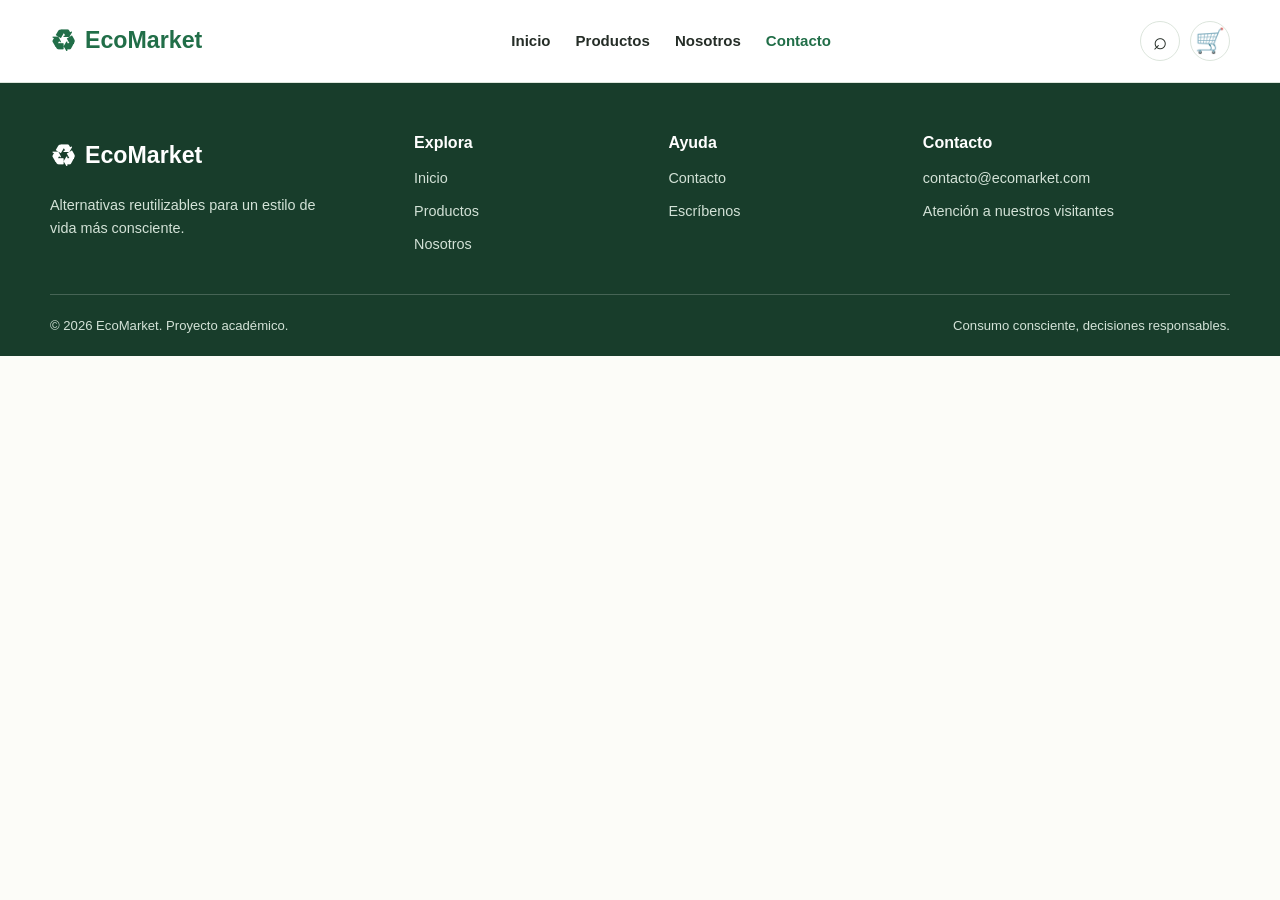
==== views/contacto.html @ baf2098e "feat: :sparkles: crando el codigo de contacto y agregando el encabezado y el pie de pagina" ====
<!DOCTYPE html>
<html lang="es">
<head>
    <meta charset="UTF-8">
    <meta name="viewport" content="width=device-width, initial-scale=1.0">
    <meta name="description" content="Explora el catálogo de productos sostenibles de EcoMarket.">
    <title>Productos | EcoMarket</title>
    <link rel="stylesheet" href="../css/main.css">
    <link rel="stylesheet" href="../css/layout.css">
    <link rel="stylesheet" href="../css/components.css">
    <link rel="stylesheet" href="../css/animations.css">
</head>
<body>
    <header class="site-header">
        <div class="container header-content">
            <a class="logo" href="../index.html" aria-label="EcoMarket, inicio">
                <span class="logo-icon" aria-hidden="true">♻</span>
                <span>EcoMarket</span>
            </a>
            <nav class="main-nav" aria-label="Navegación principal">
                <a class="nav-link" href="../index.html">Inicio</a>
                <a class="nav-link " href="../views/productos.html" aria-current="page">Productos</a>
                <a class="nav-link" href="../views/sobre_nosotros.html">Nosotros</a>
                <a class="nav-link active" href="contacto.html">Contacto</a>
            </nav>
            <div class="header-actions">
                <a class="header-action" href="productos.html#buscador" aria-label="Buscar productos" title="Buscar productos"><span aria-hidden="true">⌕</span></a>
                <a class="header-action" href="productos.html#catalogo" aria-label="Ver catálogo" title="Ver catálogo"><span aria-hidden="true">🛒</span></a>
            </div>
        </div>
    </header>

      <main class="contact-main">

        
      </main>


    <footer class="site-footer">
        <div class="container footer-grid">

            <div class="footer-brand">
                <a class="logo footer-logo" href="index.html">
                    <span class="logo-icon" aria-hidden="true">♻</span>
                    <span>EcoMarket</span>
                </a>

                <p>
                    Alternativas reutilizables para un estilo de vida
                    más consciente.
                </p>
            </div>

            <div class="footer-column">
                <h2>Explora</h2>
                <a href="../index.html">Inicio</a>
                <a href="../views/productos.html">Productos</a>
                <a href="views/sobre_nosotros.html">Nosotros</a>
            </div>

            <div class="footer-column">
                <h2>Ayuda</h2>
                <a href="views/contacto.html">Contacto</a>
                <a href="views/contacto.html#formulario">Escríbenos</a>
            </div>

            <div class="footer-column">
                <h2>Contacto</h2>
                <a href="mailto:contacto@ecomarket.example">
                    contacto@ecomarket.com
                </a>
                <p>Atención a nuestros visitantes</p>
            </div>

        </div>

        <div class="container footer-bottom">
            <p>© 2026 EcoMarket. Proyecto académico.</p>
            <p>Consumo consciente, decisiones responsables.</p>
        </div>
    

    </footer>
---- css/main.css ----
:root{
    --color-primary: #216E48;
    --color-primary-dark: #174B32;
    --color-secondary: #E4F1E7;
    --color-beige: #F5F5DC;
    --color-background: #FCFCF8;
    --color-white: #FFFFFF;
    --color-text: #252D27;
    --color-muted: #647067;
    --color-border: #DCE5DC;
    --color-danger: #B42318;
    --color-success: #218044;

    --font-main: Arial, Helvetica, sans-serif;

    --radius-small: 8px;
    --radius-medium: 14px;
    --radius-large: 22px;

    --shadow-card: 0 5px 18px rgba(25, 65, 40, 0.08);
}
/*Reset*/
*{
    box-sizing: border-box;
    padding: 0%;
    margin: 0%;
}

html {
    scroll-behavior: smooth;
}


body{
font-family: var(--font-main);
background: var(--color-background);
color: var(--color-text);
line-height: 1.6;
min-width: 320px;
}

img{
    max-width:100%;
    display:block;
}
a{
    text-decoration:none;
    color: inherit
}

button,a{
    -webkit-tap-highlight-color: transparent;
}

button:focus-visible,
a:focus-visible,
input:focus-visible,
textarea:focus-visible,
select:focus-visible
{outline: 3px solid #75B98B;
    outline-offset: 3px;
}
h1,h2,h3{
    line-height:1.2;
    font-weight:700;
}

p{
    color:var(--color-muted);
}
ul {
    list-style: none;
}

::selection {
    color: var(--color-white);
    background-color: var(--color-primary);
}



/* =========================================
   ECOMARKET - SOBRE NOSOTROS
   Estilos generales y paleta original
   ========================================= */

.about-page {
    margin: 0;
    color: var(--color-text, #252D27);
    background-color: var(--color-background, #FCFCF8);
    font-family: Arial, Helvetica, sans-serif;
    line-height: 1.6;
}

.about-page *,
.about-page *::before,
.about-page *::after {
    box-sizing: border-box;
}

.about-page img {
    display: block;
    max-width: 100%;
}

.about-page a {
    text-decoration: none;
}

.about-container {
    width: min(1100px, 90%);
    margin-inline: auto;
}

.about-page .about-eyebrow {
    margin: 0 0 12px;
    color: var(--color-primary, #216E48);
    font-size: 0.8rem;
    font-weight: 700;
    letter-spacing: 1.5px;
    text-transform: uppercase;
}

.about-page h1,
.about-page h2,
.about-page h3,
.about-page p {
    overflow-wrap: break-word;
}
---- css/layout.css ----
.container {
    width: min(1180px, calc(100% - 40px));
    margin-inline: auto;
}
/* ENCABEZADO */
.site-header{
    background-color: var(--color-white);
    border-bottom: 1px solid var(--color-border);
}
.header-content{
    min-height: 82px;
    display: flex;
    align-items: center;
    justify-content: space-between;
    gap: 24px;
}
.logo{
    display: inline-flex;
    align-items: center;
    gap: 9px;
    color: var(--color-primary);
    font-size: 1.45rem;
    font-weight: 800;
    white-space: nowrap;
}
.logo-icon{
    font-size: 1.8rem;
}

.main-nav{
    display: flex;
    align-items: center;
    justify-content: center;
    gap: 25px;

}
.nav-link{
    color:var(--color-text);
    font-size: 0.94rem;
    font-weight: 600;
    
}
.nav-link.active {
    color: var(--color-primary);
}
.header-actions {
    display: flex;
    align-items: center;
    gap: 10px;
}

.header-action {
    width: 40px;
    height: 40px;
    display: grid;
    place-items: center;
    border: 1px solid var(--color-border);
    border-radius: 50%;
    font-size: 1.5rem;
}

/* BANNER PRINCIPAL */

.hero {
    padding-block: 55px;
    background-color: var(--color-secondary);
}

.hero-content {
    display: grid;
    grid-template-columns: 1fr 1fr;
    align-items: center;
    gap: 50px;
}

.hero-text {
    max-width: 560px;
}

.hero-text h1 {
    margin-block: 18px;
    font-size: clamp(2.3rem, 4.5vw, 3.8rem);
    letter-spacing: -1.5px;
}

.hero-text p {
    max-width: 480px;
    margin-bottom: 28px;
    font-size: 1.05rem;
}

.hero-image {
    height: 390px;
    overflow: hidden;
    border-radius: var(--radius-large);
    background-color: var(--color-beige);
}

.hero-image img {
    width: 100%;
    height: 100%;
    object-fit: cover;
}

/* BENEFICIOS */

.benefits {
    padding-block: 30px;
    background-color: var(--color-white);
    border-bottom: 1px solid var(--color-border);
}

.benefits-grid {
    display: grid;
    grid-template-columns: repeat(3, minmax(0, 1fr));
    gap: 25px;
}

.benefit {
    display: flex;
    align-items: center;
    gap: 14px;
}

.benefit-icon {
    display: grid;
    place-items: center;
    flex-shrink: 0;
    width: 48px;
    height: 48px;
    background-color: var(--color-secondary);
    color: var(--color-primary);
    border-radius: 50%;
    font-size: 1.5rem;
}

.benefit h2 {
    margin-bottom: 5px;
    font-size: 1rem;
}

.benefit p {
    font-size: 0.84rem;
}
/* SECCIONES */

.section-padding {
    padding-block: 75px;
}

.section-heading {
    display: flex;
    align-items: end;
    justify-content: space-between;
    gap: 20px;
    margin-bottom: 32px;
}

.section-heading h2 {
    margin-block: 10px;
    font-size: clamp(1.8rem, 3vw, 2.5rem);
}

.section-heading p {
    font-size: 0.98rem;
}

.text-link {
    flex-shrink: 0;
    color: var(--color-primary);
    font-weight: 700;
}

/* CUADRÍCULA DE PRODUCTOS */

.product-grid {
    display: grid;
    grid-template-columns: repeat(4, minmax(0, 1fr));
    gap: 24px;
}

/* LLAMADO A LA ACCIÓN */

.eco-cta {
    padding-block: 48px;
    background-color: var(--color-secondary);
}

.eco-cta-content {
    display: flex;
    align-items: center;
    justify-content: space-between;
    gap: 30px;
}

.eco-cta h2 {
    margin-block: 10px;
    font-size: clamp(1.7rem, 3vw, 2.3rem);
}

.eco-cta p {
    max-width: 570px;
}
/* PIE DE PÁGINA */

.site-footer {
    padding-top: 50px;
    background-color: #183D2B;
    color: var(--color-white);
}

.footer-grid {
    display: grid;
    grid-template-columns: 1.5fr 1fr 1fr 1.4fr;
    gap: 35px;
    padding-bottom: 38px;
}

.footer-logo {
    color: var(--color-white);
    margin-bottom: 15px;
}

.footer-brand p,
.footer-column p {
    color: #D3E2D7;
    font-size: 0.9rem;
}

.footer-brand p {
    max-width: 280px;
}

.footer-column {
    display: flex;
    flex-direction: column;
    align-items: flex-start;
    gap: 10px;
}

.footer-column h2 {
    margin-bottom: 5px;
    font-size: 1rem;
}

.footer-column a {
    color: #D3E2D7;
    font-size: 0.9rem;
    overflow-wrap: anywhere;
}

.footer-bottom {
    display: flex;
    justify-content: space-between;
    gap: 20px;
    padding-block: 20px;
    border-top: 1px solid rgba(255, 255, 255, 0.2);
}

.footer-bottom p {
    color: #D3E2D7;
    font-size: 0.82rem;
}

/* TABLET */

@media (max-width: 900px) {
    .header-content {
        flex-wrap: wrap;
        padding-block: 18px;
    }

    .main-nav {
        order: 3;
        width: 100%;
        flex-wrap: wrap;
        gap: 18px;
    }

    .hero-content {
        gap: 28px;
    }

    .hero-image {
        height: 320px;
    }

    .product-grid {
        grid-template-columns: repeat(2, minmax(0, 1fr));
    }

    .footer-grid {
        grid-template-columns: repeat(2, minmax(0, 1fr));
    }
}

/* MÓVIL */

@media (max-width: 600px) {
    .container {
        width: calc(100% - 32px);
    }

    .header-content {
        gap: 14px;
    }

    .logo {
        font-size: 1.25rem;
    }

    .main-nav {
        justify-content: flex-start;
        gap: 12px 18px;
    }

    .nav-link {
        font-size: 0.88rem;
    }

    .hero {
        padding-block: 35px;
    }

    .hero-content {
        grid-template-columns: 1fr;
        gap: 25px;
    }

    .hero-text h1 {
        font-size: 2.4rem;
        letter-spacing: -0.8px;
    }

    .hero-image {
        height: 250px;
    }

    .benefits-grid {
        grid-template-columns: 1fr;
        gap: 22px;
    }

    .section-padding {
        padding-block: 48px;
    }

    .section-heading {
        align-items: flex-start;
        flex-direction: column;
    }

    .product-grid {
        grid-template-columns: 1fr;
        gap: 20px;
    }

    .eco-cta-content {
        align-items: flex-start;
        flex-direction: column;
    }

    .footer-grid {
        grid-template-columns: 1fr;
        gap: 28px;
    }

    .footer-bottom {
        flex-direction: column;
        gap: 8px;
    }
}
/* Distribución del catálogo */
.catalogo {
    padding-top: 40px;
    padding-bottom: 60px;
}

.catalogo-contenido {
    display: grid;
    grid-template-columns: 240px minmax(0, 1fr);
    gap: 28px;
    align-items: start;
    margin-top: 32px;
}

.productos {
    min-width: 0;
}

.productos > h2 {
    margin-bottom: 20px;
}

/* Tarjetas del catálogo */
.product-grid {
    display: grid;
    grid-template-columns: repeat(3, minmax(0, 1fr));
    gap: 22px;
}

.product-card {
    height: 100%;
    overflow: hidden;
}

.product-image {
    width: 100%;
    height: 190px;
    object-fit: cover;
}

.product-info {
    display: flex;
    flex-direction: column;
    align-items: flex-start;
    gap: 8px;
    padding: 18px;
}

.product-info h3 {
    font-size: 1.05rem;
}

.product-price {
    color: var(--color-primary-dark);
    font-size: 1.2rem;
    font-weight: 700;
}

.product-availability {
    color: var(--color-success);
    font-size: 0.9rem;
}

.product-info .btn {
    margin-top: 8px;
}

/* Campos del panel de filtros */
.filtros fieldset + fieldset {
    margin-top: 24px;
}

.filtros input[type="number"] {
    width: 100%;
    min-width: 0;
    padding: 10px;
    border: 1px solid var(--color-border);
    border-radius: var(--radius-small);
}

/* Paginación */
.paginacion {
    display: flex;
    justify-content: center;
    align-items: center;
    flex-wrap: wrap;
    gap: 8px;
    margin-top: 32px;
}

.paginacion a {
    padding: 8px 12px;
    border: 1px solid var(--color-border);
    border-radius: var(--radius-small);
}

.paginacion a[aria-current="page"] {
    color: var(--color-white);
    background-color: var(--color-primary);
    border-color: var(--color-primary);
}

.paginacion a:hover {
    color: var(--color-primary);
    border-color: var(--color-primary);
}

/* Adaptación a tabletas */
@media (max-width: 900px) {
    .catalogo-contenido {
        grid-template-columns: 200px minmax(0, 1fr);
        gap: 18px;
    }

    .product-grid {
        grid-template-columns: repeat(2, minmax(0, 1fr));
    }
}

/* Adaptación a celulares */
@media (max-width: 600px) {
    .catalogo-contenido {
        grid-template-columns: 1fr;
    }

    .product-grid {
        grid-template-columns: 1fr;
    }

    .product-image {
        height: 220px;
    }
}
/*=========================================
   SOBRE NOSOTROS - ESTRUCTURA
   ========================================= */
/* Portada */

.about-hero {
    padding: 65px 0;
    background-color: var(--color-secondary, #E4F1E7);
    text-align: center;
}

.about-hero .about-container {
    max-width: 850px;
}

.about-hero-description {
    max-width: 720px;
    margin: 0 auto;
}

/* Historia */

.about-story {
    display: grid;
    grid-template-columns: 1fr 1fr;
    align-items: center;
    gap: 55px;
    padding-top: 75px;
    padding-bottom: 75px;
}

.about-story-image {
    min-height: 360px;
    overflow: hidden;
    border-radius: 14px;
    background-color: var(--color-secondary, #E4F1E7);
}

.about-story-image img {
    width: 100%;
    height: 100%;
    min-height: 360px;
    object-fit: cover;
}

.about-story-content {
    padding: 10px 0;
}

/* Principios */

.about-principles {
    padding: 70px 0;
    background-color: var(--color-secondary, #E4F1E7);
}

.about-section-heading {
    max-width: 720px;
    margin: 0 0 32px;
}

.about-principles .about-section-heading,
.about-testimonials .about-section-heading {
    margin-right: auto;
    margin-left: auto;
    text-align: center;
}

.about-principles-grid {
    display: grid;
    grid-template-columns: repeat(2, minmax(0, 1fr));
    gap: 25px;
}

/* Valores */

.about-values {
    padding-top: 75px;
    padding-bottom: 75px;
}

.about-values-grid {
    display: grid;
    grid-template-columns: repeat(3, minmax(0, 1fr));
    gap: 24px;
}

/* Testimonios */

.about-testimonials {
    padding: 70px 0;
    background-color: var(--color-beige, #F5F5DC);
}

.about-testimonials-grid {
    display: grid;
    grid-template-columns: repeat(2, minmax(0, 1fr));
    gap: 24px;
}

/* Invitación final */

.about-cta {
    padding: 55px 0;
    background-color: var(--color-primary, #216E48);
    color: var(--color-white, #FFFFFF);
}

.about-cta-inner {
    display: flex;
    align-items: center;
    justify-content: space-between;
    gap: 30px;
}





/* Adaptación para tabletas */

@media (max-width: 900px) {
    .about-header-inner {
        flex-wrap: wrap;
        justify-content: center;
        padding-top: 16px;
        padding-bottom: 16px;
    }

    .about-nav {
        gap: 14px;
    }

    .about-story {
        gap: 30px;
    }

    .about-values-grid {
        grid-template-columns: repeat(2, minmax(0, 1fr));
    }
}

/* Adaptación para celulares */

@media (max-width: 600px) {
    .about-header-inner {
        flex-direction: column;
        gap: 14px;
    }

    .about-nav {
        gap: 10px 16px;
    }

    .about-header-actions {
        justify-content: center;
    }

    .about-hero {
        padding: 45px 0;
    }

    .about-story {
        grid-template-columns: 1fr;
        gap: 25px;
        padding-top: 45px;
        padding-bottom: 45px;
    }

    .about-story-image,
    .about-story-image img {
        min-height: 250px;
    }

    .about-principles,
    .about-testimonials {
        padding: 45px 0;
    }

    .about-values {
        padding-top: 45px;
        padding-bottom: 45px;
    }

    .about-principles-grid,
    .about-values-grid,
    .about-testimonials-grid {
        grid-template-columns: 1fr;
    }

    .about-cta-inner {
        align-items: flex-start;
        flex-direction: column;
    }

    .about-footer-grid {
        grid-template-columns: 1fr;
        gap: 28px;
    }
}
---- css/components.css ----
.eyebrow {
    color: var(--color-primary);
    font-size: 0.76rem;
    font-weight: 800;
    letter-spacing: 1.5px;
}

/* BOTONES */

.btn {
    display: inline-flex;
    align-items: center;
    justify-content: center;
    gap: 10px;
    min-height: 44px;
    padding: 11px 20px;
    border: 1px solid transparent;
    border-radius: var(--radius-small);
    cursor: pointer;
    text-align: center;
    font-size: 0.92rem;
    font-weight: 700;
}

.btn-primary {
    color: var(--color-white);
    background-color: var(--color-primary);
}

.btn-outline {
    width: 100%;
    color: var(--color-primary);
    border-color: var(--color-primary);
    background-color: transparent;
}

.btn-light {
    color: var(--color-primary-dark);
    background-color: var(--color-white);
}

/* TARJETAS DE PRODUCTOS */

.product-card {
    min-width: 0;
    overflow: hidden;
    border: 1px solid var(--color-border);
    border-radius: var(--radius-medium);
    background-color: var(--color-white);
    box-shadow: var(--shadow-card);
}

.product-image {
    display: block;
    overflow: hidden;
    aspect-ratio: 4 / 3;
    background-color: var(--color-beige);
}

.product-image img {
    width: 100%;
    height: 100%;
    object-fit: cover;
}

.product-info {
    display: flex;
    flex-direction: column;
    align-items: flex-start;
    padding: 18px;
}

.product-category {
    margin-bottom: 8px;
    color: var(--color-primary);
    font-size: 0.76rem;
    font-weight: 700;
}

.product-info h3 {
    margin-bottom: 9px;
    font-size: 1.08rem;
}

.product-info p {
    min-height: 48px;
    margin-bottom: 17px;
    font-size: 0.88rem;
}

.product-info .btn {
    align-self: stretch;
}

/* BENEFICIOS */

.benefit h2 {
    color: var(--color-text);
}

/* ENLACES */

.text-link:hover,
.footer-column a:hover {
    text-decoration: underline;
    text-underline-offset: 4px;
}

/* REDUCIR ANIMACIONES SI EL USUARIO LO PREFIERE */

@media (prefers-reduced-motion: reduce) {
    *,
    *::before,
    *::after {
        scroll-behavior: auto !important;
        animation-duration: 0.01ms !important;
        animation-iteration-count: 1 !important;
        transition-duration: 0.01ms !important;
    }
}

/*--------------------------------------------------------------------------------*/
/* Buscador del catálogo */
.buscador {
    display: flex;
    align-items: center;
    gap: 12px;
    margin-top: 24px;
    padding: 16px;
    background-color: var(--color-white);
    border: 1px solid var(--color-border);
    border-radius: var(--radius-medium);
}

.buscador label {
    font-weight: bold;
}

.buscador input {
    flex: 1;
    min-width: 0;
    padding: 12px;
    border: 1px solid var(--color-border);
    border-radius: var(--radius-small);
}

.buscador button {
    padding: 12px 20px;
    color: var(--color-white);
    background-color: var(--color-primary);
    border: none;
    border-radius: var(--radius-small);
    cursor: pointer;
}

.buscador button:hover {
    background-color: var(--color-primary-dark);
}


/* Panel de filtros */
.filtros {
    padding: 20px;
    background-color: var(--color-white);
    border: 1px solid var(--color-border);
    border-radius: var(--radius-medium);
}

.filtros h2 {
    margin-bottom: 16px;
    font-size: 1.2rem;
}

.filtros fieldset {
    display: flex;
    flex-direction: column;
    gap: 12px;
    border: none;
}

.filtros legend {
    margin-bottom: 12px;
    font-weight: bold;
}

.filtros label {
    display: flex;
    align-items: center;
    gap: 8px;
    cursor: pointer;
}

.filtros input {
    accent-color: var(--color-primary);
}
/* =========================================
   SOBRE NOSOTROS - COMPONENTES
   ========================================= */

/* Logo */

.about-logo {
    color: var(--color-primary, #216E48);
    font-size: 1.7rem;
    font-weight: 800;
    letter-spacing: -0.8px;
    white-space: nowrap;
}

.about-logo span {
    color: var(--color-primary-dark, #174B32);
}

.about-logo-footer {
    color: var(--color-white, #FFFFFF);
}

.about-logo-footer span {
    color: #C6E4C9;
}

/* Navegación */

.about-nav a,
.about-search-link {
    color: var(--color-text, #252D27);
    font-size: 0.95rem;
    font-weight: 600;
}

.about-nav a[aria-current="page"] {
    color: var(--color-primary, #216E48);
    border-bottom: 2px solid var(--color-primary, #216E48);
    padding-bottom: 5px;
}

.about-cart-link {
    display: inline-flex;
    align-items: center;
    justify-content: center;
    width: 38px;
    height: 38px;
    border: 1px solid var(--color-border, #DCE5DC);
    border-radius: 50%;
    color: var(--color-primary, #216E48);
    font-size: 1.4rem;
}

/* Portada */

.about-hero h1 {
    margin: 0 0 18px;
    color: var(--color-primary-dark, #174B32);
    font-size: clamp(2.1rem, 5vw, 3.2rem);
    line-height: 1.2;
}

.about-hero-description {
    color: var(--color-text, #252D27);
    font-size: 1.05rem;
}

/* Historia */

.about-story-content h2,
.about-section-heading h2,
.about-cta h2 {
    margin: 0 0 18px;
    color: var(--color-primary-dark, #174B32);
    font-size: clamp(1.7rem, 4vw, 2.4rem);
    line-height: 1.25;
}

.about-story-content > p:not(.about-eyebrow) {
    margin: 0 0 17px;
    color: var(--color-text, #252D27);
}

.about-section-heading > p:not(.about-eyebrow) {
    color: var(--color-text, #252D27);
}

/* Botones */

.about-button {
    display: inline-block;
    margin-top: 8px;
    padding: 12px 22px;
    border: 2px solid var(--color-primary, #216E48);
    border-radius: 7px;
    background-color: var(--color-primary, #216E48);
    color: var(--color-white, #FFFFFF);
    font-weight: 700;
    text-align: center;
}

.about-button-light {
    flex-shrink: 0;
    border-color: var(--color-white, #FFFFFF);
    background-color: var(--color-white, #FFFFFF);
    color: var(--color-primary-dark, #174B32);
}

/* Tarjetas de misión y visión */

.about-principle-card {
    padding: 30px;
    border: 1px solid var(--color-border, #DCE5DC);
    border-radius: 12px;
    background-color: var(--color-white, #FFFFFF);
    box-shadow: 0 4px 14px rgba(23, 75, 50, 0.06);
}

.about-icon {
    display: inline-block;
    margin-bottom: 12px;
    font-size: 2.2rem;
}

.about-principle-card h3,
.about-value-card h3 {
    margin: 0 0 12px;
    color: var(--color-primary-dark, #174B32);
    font-size: 1.25rem;
}

.about-principle-card p,
.about-value-card p {
    margin: 0;
    color: var(--color-text, #252D27);
}

/* Tarjetas de valores */

.about-value-card {
    padding: 25px 20px;
    border: 1px solid var(--color-border, #DCE5DC);
    border-radius: 12px;
    background-color: var(--color-white, #FFFFFF);
    text-align: center;
}

/* Tarjetas de testimonios */

.about-testimonial-card {
    padding: 28px;
    border: 1px solid var(--color-border, #DCE5DC);
    border-radius: 12px;
    background-color: var(--color-white, #FFFFFF);
}

.about-quote {
    display: block;
    color: var(--color-primary, #216E48);
    font-size: 3rem;
    font-weight: 800;
    line-height: 1;
}

.about-testimonial-card blockquote {
    margin: 10px 0 18px;
    color: var(--color-text, #252D27);
    font-size: 1.05rem;
}

.about-testimonial-author {
    margin: 0;
    color: var(--color-primary-dark, #174B32);
    font-size: 0.9rem;
    font-weight: 700;
}

/* Invitación final */

.about-cta .about-eyebrow {
    color: #D8EBDD;
}

.about-cta h2 {
    max-width: 650px;
    color: var(--color-white, #FFFFFF);
}

.about-cta-inner > div > p:last-child {
    margin-bottom: 0;
    color: #F0F7F1;
}

/* Pie de página */

.about-footer-column h2 {
    margin: 0 0 7px;
    color: #D8EBDD;
    font-size: 1.05rem;
}

.about-footer-column a {
    color: var(--color-white, #FFFFFF);
    font-size: 0.93rem;
}

.about-footer-brand p {
    max-width: 320px;
    color: #E2ECE3;
}

.about-footer-bottom p {
    margin: 0;
    color: #E2ECE3;
    font-size: 0.88rem;
}
---- css/animations.css ----
/* ========================================
   ANIMACIONES Y ESTADOS INTERACTIVOS
   ======================================== */

.btn,
.header-action,
.nav-link,
.text-link {
    transition:
        color 0.25s ease,
        background-color 0.25s ease,
        border-color 0.25s ease,
        transform 0.25s ease;
}

.btn-primary:hover {
    background-color: var(--color-primary-dark);
    transform: translateY(-2px);
}

.btn-outline:hover {
    color: var(--color-white);
    background-color: var(--color-primary);
}

.btn-light:hover {
    background-color: var(--color-beige);
    transform: translateY(-2px);
}

.header-action:hover {
    color: var(--color-white);
    background-color: var(--color-primary);
    border-color: var(--color-primary);
}

.nav-link:hover {
    color: var(--color-primary);
}

.product-card {
    transition:
        transform 0.3s ease,
        box-shadow 0.3s ease;
}

.product-card:hover {
    transform: translateY(-5px);
    box-shadow: 0 12px 26px rgba(25, 65, 40, 0.13);
}

.product-image img {
    transition: transform 0.4s ease;
}

.product-card:hover .product-image img {
    transform: scale(1.04);
}

@media (prefers-reduced-motion: reduce) {
    .product-card,
    .product-image img,
    .btn,
    .header-action,
    .nav-link {
        transition: none;
    }

    .product-card:hover,
    .product-card:hover .product-image img,
    .btn:hover {
        transform: none;
    }
}

/* =========================================
   SOBRE NOSOTROS - INTERACCIONES
   ========================================= */

.about-nav a,
.about-search-link,
.about-cart-link,
.about-button,
.about-principle-card,
.about-value-card,
.about-testimonial-card {
    transition:
        color 0.2s ease,
        background-color 0.2s ease,
        border-color 0.2s ease,
        box-shadow 0.2s ease,
        transform 0.2s ease;
}

.about-nav a:hover,
.about-search-link:hover {
    color: var(--color-primary, #216E48);
}

.about-cart-link:hover {
    background-color: var(--color-secondary, #E4F1E7);
    border-color: var(--color-primary, #216E48);
}

.about-button:hover {
    background-color: var(--color-primary-dark, #174B32);
    border-color: var(--color-primary-dark, #174B32);
    transform: translateY(-2px);
}

.about-button-light:hover {
    background-color: var(--color-secondary, #E4F1E7);
    border-color: var(--color-secondary, #E4F1E7);
    color: var(--color-primary-dark, #174B32);
}

.about-principle-card:hover,
.about-value-card:hover,
.about-testimonial-card:hover {
    transform: translateY(-5px);
    box-shadow: 0 8px 22px rgba(23, 75, 50, 0.1);
}

@media (prefers-reduced-motion: reduce) {
    .about-page *,
    .about-page *::before,
    .about-page *::after {
        transition: none !important;
        scroll-behavior: auto !important;
    }
}
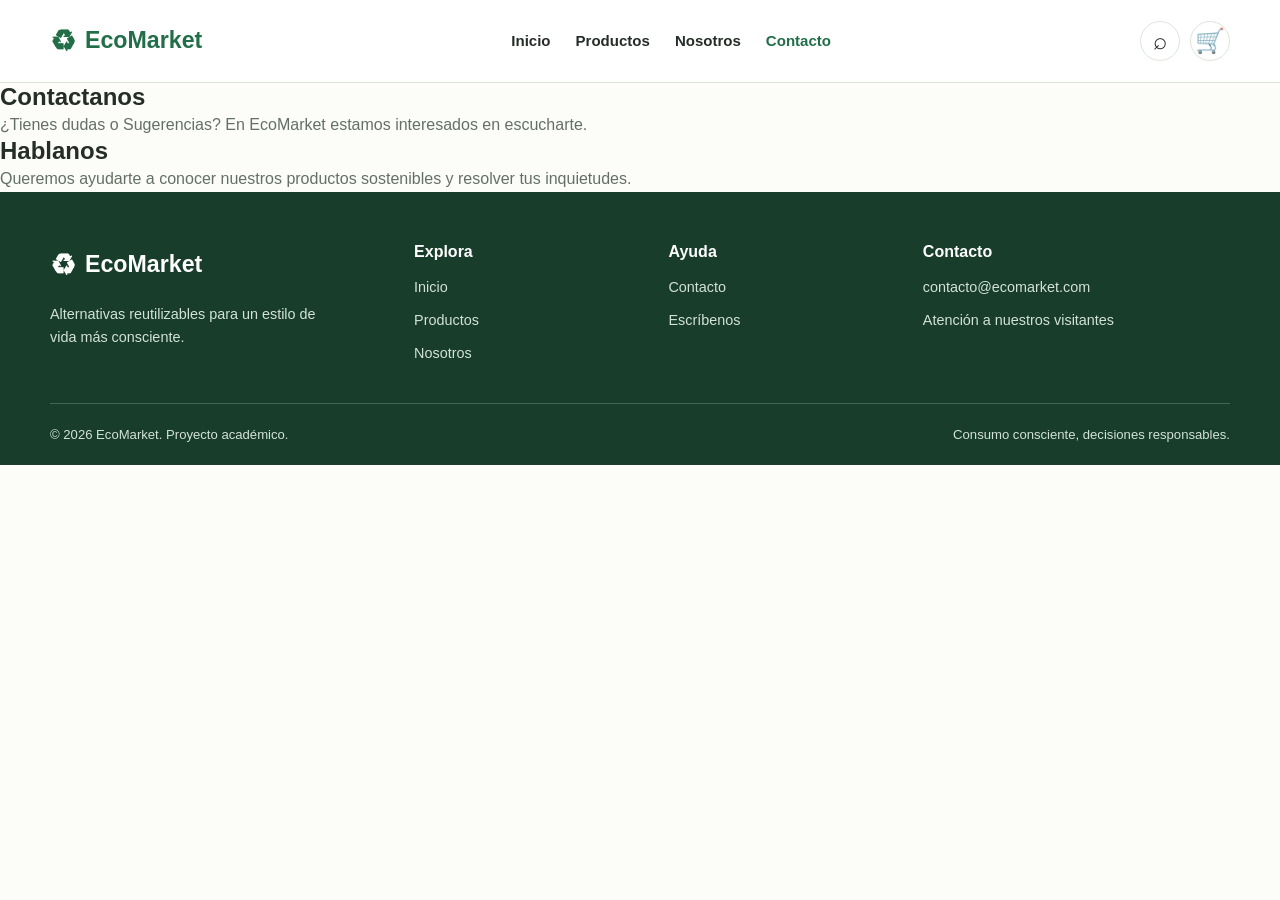
==== commit 5ea28d98: "feat: :sparkles: subtitulo agregado" ====
--- a/views/contacto.html
+++ b/views/contacto.html
@@ -31,8 +31,31 @@
     </header>
 
       <main class="contact-main">
+        <section class="contact-hero">
+        <div class="contact-container">
+            <h1>Contactanos</h1>
+            <p> ¿Tienes dudas o Sugerencias?
+                 En EcoMarket estamos interesados en escucharte.
+            </p>
+        </div>
+        </section>
 
-        
+        <section class="contact-selection">
+            <div class="contact-container contact-grid">
+                <div class="contact-info">
+                    <h2>Hablanos</h2>
+                    <p>Queremos ayudarte a conocer nuestros productos
+                sostenibles y resolver tus inquietudes.</p>
+                </div>
+
+
+            </div>
+
+
+
+        </section>
+
+
       </main>
 
 
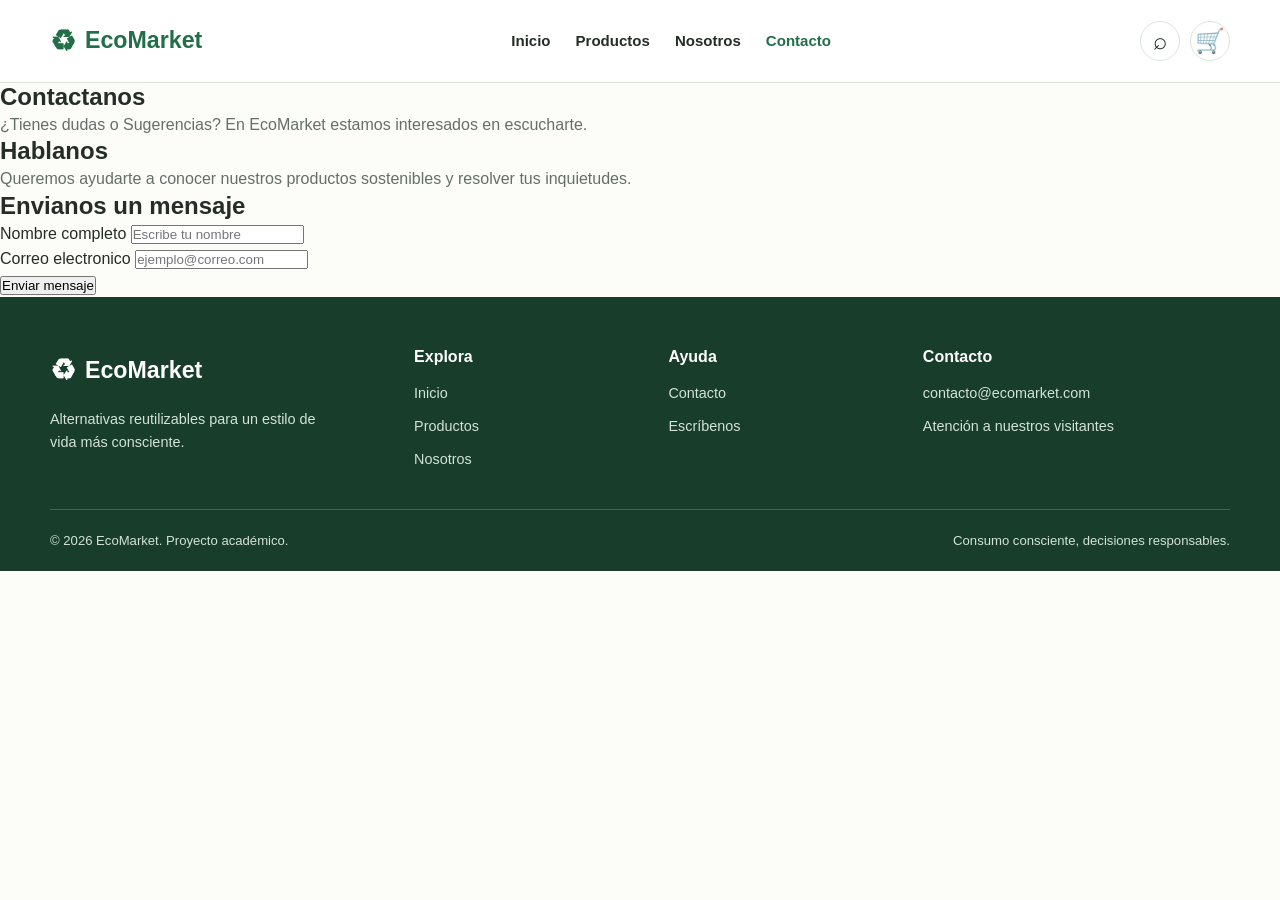
==== commit e796c7b6: "feat: :sparkles: se creo el formulario como el nombre,correo y boton de enviar" ====
--- a/views/contacto.html
+++ b/views/contacto.html
@@ -46,6 +46,41 @@
                     <h2>Hablanos</h2>
                     <p>Queremos ayudarte a conocer nuestros productos
                 sostenibles y resolver tus inquietudes.</p>
+                </div>
+
+                <div class="contact-form-card">
+                    <h2>Envianos un mensaje</h2>
+                
+                <form action="#" methoud="get">
+                    <div class="contact-field">
+                        <label for="nombre">Nombre completo</label>
+                        <input
+                        type="text"
+                        id="nombre"
+                        name="nombre"
+                        placeholder="Escribe tu nombre"
+                        required
+                        >
+                    </div>
+                    <div class="contact-field">
+                        <label for="Correo">Correo electronico</label>
+                        <input
+                        type="email"
+                        id="email"
+                        name="email"
+                        placeholder="ejemplo@correo.com"
+                        required
+                        >
+                    </div>
+                     <button type="submit" class="contact-submit">
+                      Enviar mensaje
+                    </button>
+
+
+                </form>
+
+
+
                 </div>
 
 
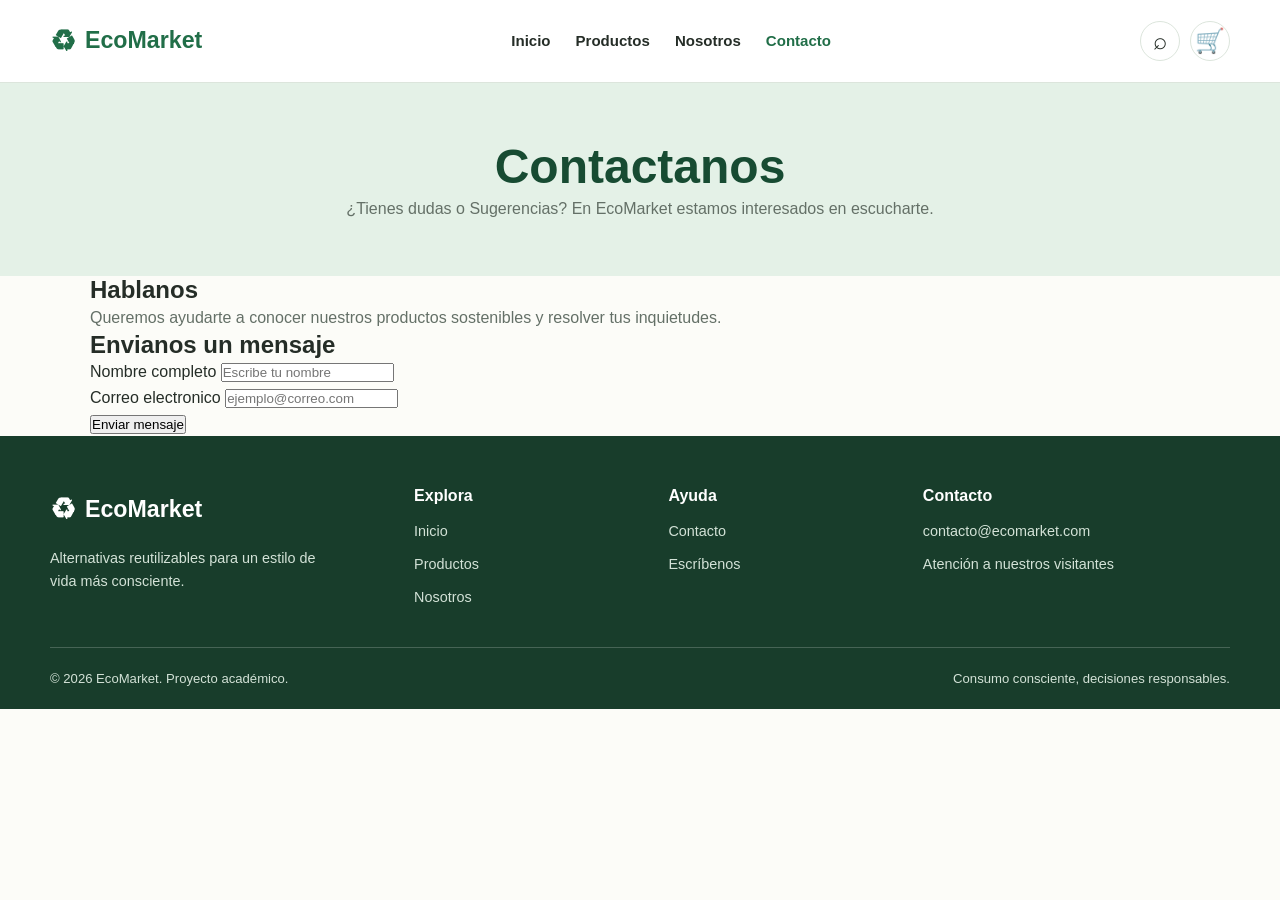
==== commit 7b4ef689: "feat: :sparkles: se agrego en el main.css como es el subtitulo" ====
--- a/views/contacto.html
+++ b/views/contacto.html
@@ -75,16 +75,8 @@
                      <button type="submit" class="contact-submit">
                       Enviar mensaje
                     </button>
-
-
-                </form>
-
-
-
-                </div>
-
-
-            </div>
+                     </form>
+                     </div>
 
 
 
--- a/css/main.css
+++ b/css/main.css
@@ -127,3 +127,33 @@
 .about-page p {
     overflow-wrap: break-word;
 }
+
+/* Estilos principales de Contacto */
+
+.contact-main {
+    color: #252D27;
+    background-color: #FCFCF8;
+    font-family: Arial, Helvetica, sans-serif;
+    line-height: 1.6;
+}
+
+.contact-container {
+    width: 90%;
+    max-width: 1100px;
+    margin: 0 auto;
+}
+
+.contact-hero {
+    padding: 55px 20px;
+    text-align: center;
+    background-color: #E4F1E7;
+}
+
+.contact-hero h1 {
+    color: #174B32;
+    font-size: 3rem;
+}
+
+.contact-section {
+    padding: 55px 0;
+}
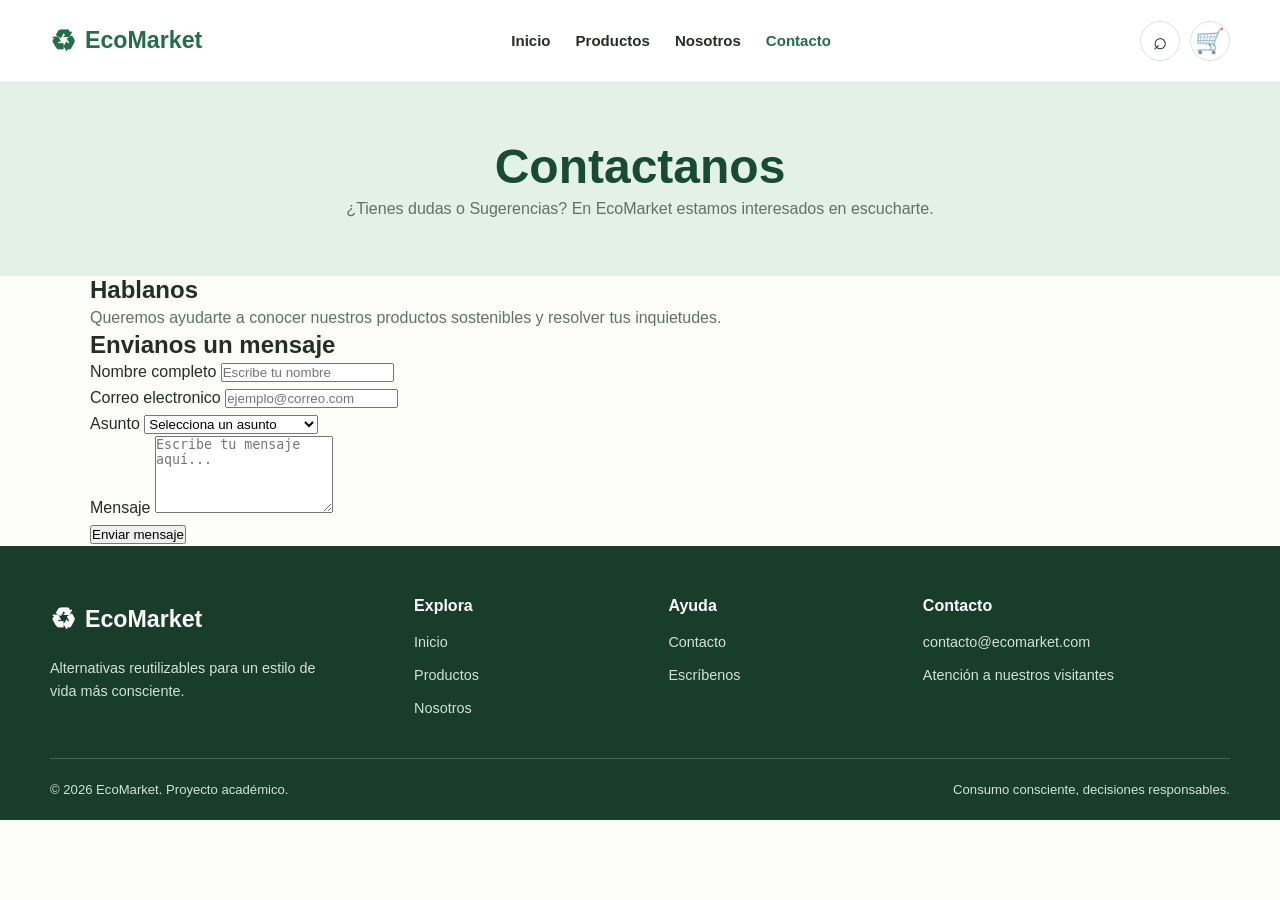
==== commit 2ec10719: "se agrego un panel de cometario  y el motivo de la consulta" ====
--- a/views/contacto.html
+++ b/views/contacto.html
@@ -72,11 +72,39 @@
                         required
                         >
                     </div>
+                    <div class="contact-field">
+                     <label for="asunto">Asunto</label>
+
+                    <select id="asunto" name="asunto" required>
+                     <option value="" disabled selected>
+                    Selecciona un asunto
+                    </option>
+
+                    <option value="productos">Consulta sobre productos</option>
+                     <option value="pedido">Consulta sobre un pedido</option>
+                     <option value="sugerencia">Sugerencia</option>
+                      <option value="otro">Otro</option>
+                    </select>
+                    </div>
+
+                    <div class="contact-field">
+                  <label for="mensaje">Mensaje</label>
+
+                <textarea
+                 id="mensaje"
+                 name="mensaje"
+                 rows="5"
+                 placeholder="Escribe tu mensaje aquí..."
+                 required
+                 ></textarea>
+</div>
+
+
                      <button type="submit" class="contact-submit">
                       Enviar mensaje
                     </button>
-                     </form>
-                     </div>
+                </form>
+                </div>
 
 
 
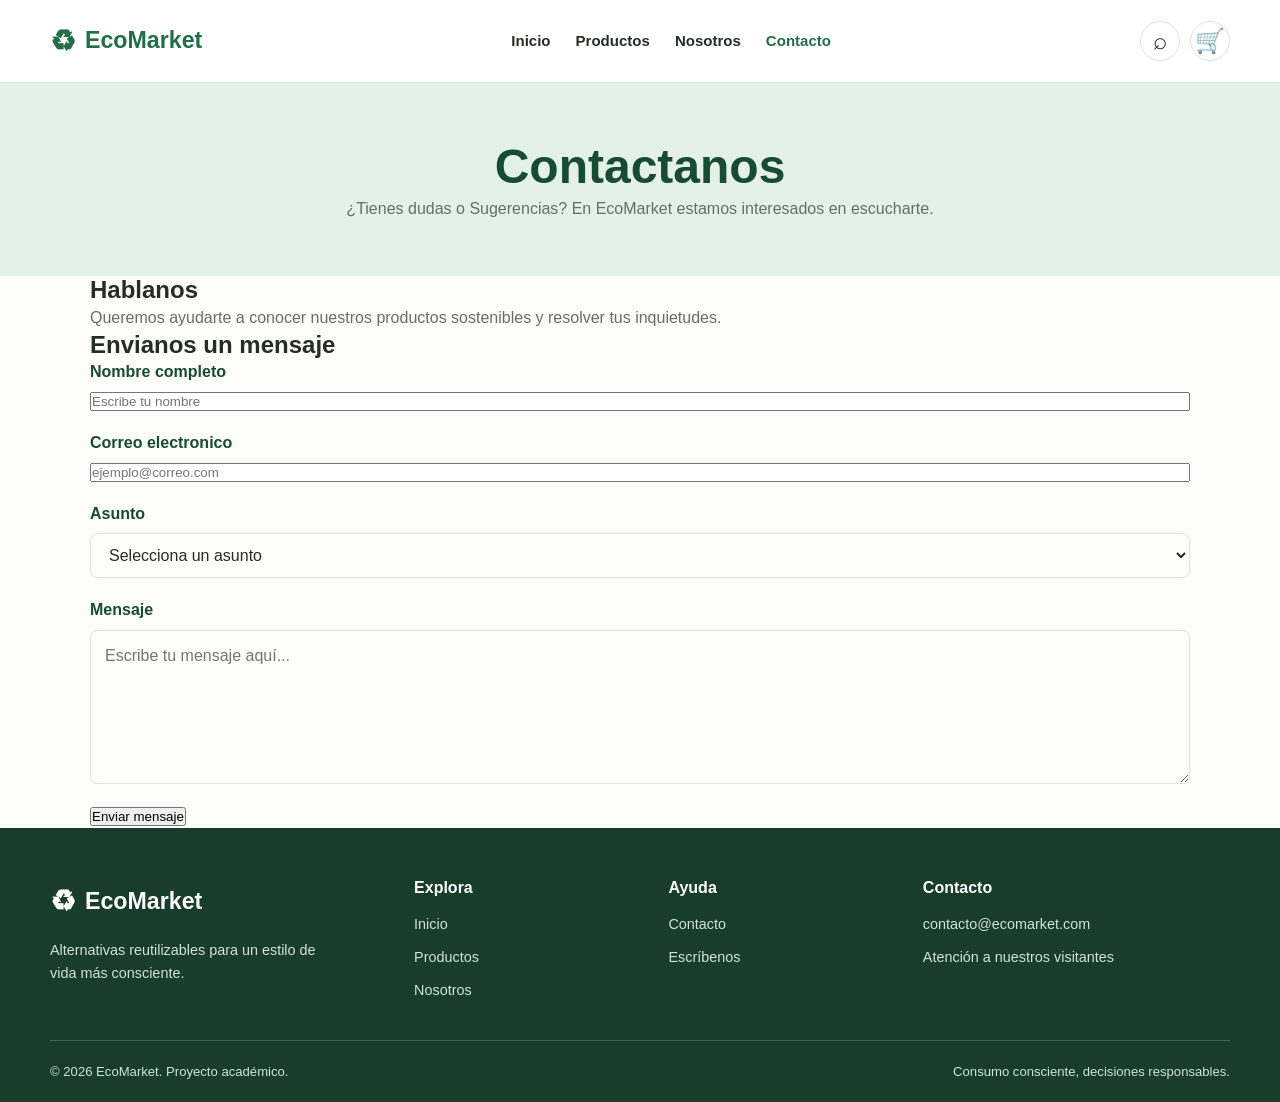
==== commit f7e435be: "feat: :sparkles: se agrego en el main el tamaño de estos como es el texto y categoria" ====
--- a/views/contacto.html
+++ b/views/contacto.html
@@ -87,8 +87,8 @@
                     </select>
                     </div>
 
-                    <div class="contact-field">
-                  <label for="mensaje">Mensaje</label>
+                <div class="contact-field">
+                <label for="mensaje">Mensaje</label>
 
                 <textarea
                  id="mensaje"
@@ -97,11 +97,11 @@
                  placeholder="Escribe tu mensaje aquí..."
                  required
                  ></textarea>
-</div>
+                </div>
 
 
-                     <button type="submit" class="contact-submit">
-                      Enviar mensaje
+                    <button type="submit" class="contact-submit">
+                    Enviar mensaje
                     </button>
                 </form>
                 </div>
--- a/css/main.css
+++ b/css/main.css
@@ -157,3 +157,37 @@
 .contact-section {
     padding: 55px 0;
 }
+
+.contact-field {
+    display: flex;
+    flex-direction: column;
+    gap: 7px;
+    margin-bottom: 19px;
+}
+
+.contact-field label {
+    color: #174B32;
+    font-weight: 600;
+}
+
+.contact-field select,
+.contact-field textarea {
+    width: 100%;
+    padding: 12px 14px;
+    border: 1px solid #DCE5DC;
+    border-radius: 7px;
+    background-color: #FCFCF8;
+    color: #252D27;
+    font: inherit;
+}
+
+.contact-field textarea {
+    min-height: 130px;
+    resize: vertical;
+}
+
+.contact-field select:focus,
+.contact-field textarea:focus {
+    outline: 2px solid #216E48;
+    outline-offset: 2px;
+}
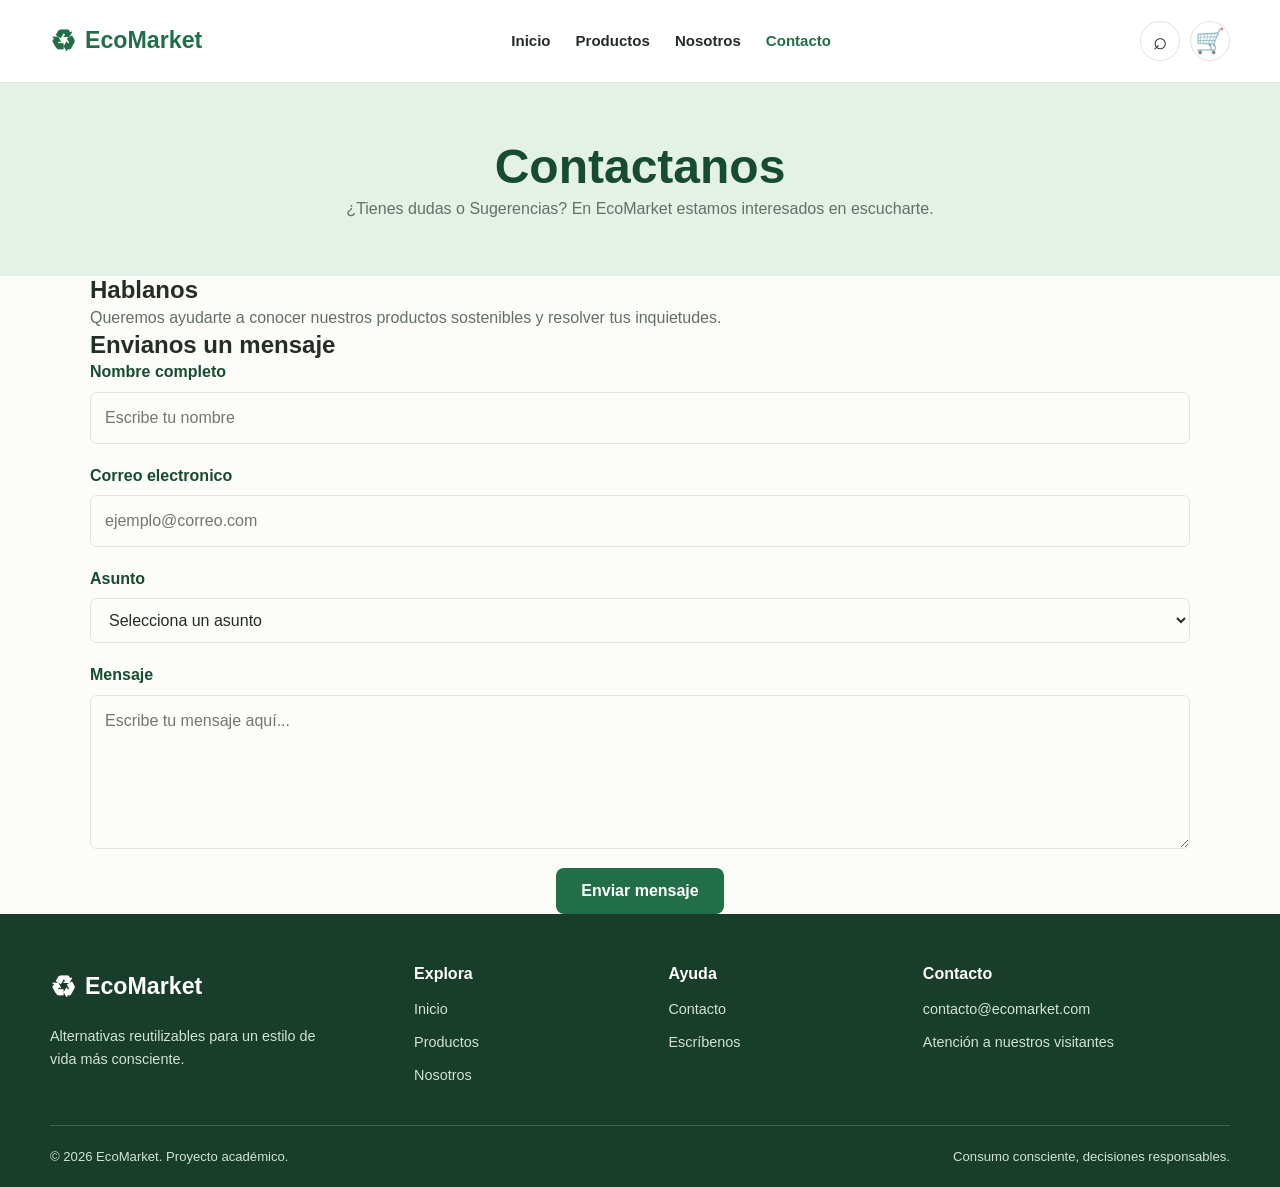
==== commit e6e78811: "feat: :sparkles: cambios en el contacto y en el css" ====
--- a/views/contacto.html
+++ b/views/contacto.html
@@ -21,7 +21,7 @@
                 <a class="nav-link" href="../index.html">Inicio</a>
                 <a class="nav-link " href="../views/productos.html" aria-current="page">Productos</a>
                 <a class="nav-link" href="../views/sobre_nosotros.html">Nosotros</a>
-                <a class="nav-link active" href="contacto.html">Contacto</a>
+                <a class="nav-link active" href="../views/contacto.html">Contacto</a>
             </nav>
             <div class="header-actions">
                 <a class="header-action" href="productos.html#buscador" aria-label="Buscar productos" title="Buscar productos"><span aria-hidden="true">⌕</span></a>
@@ -105,15 +105,8 @@
                     </button>
                 </form>
                 </div>
-
-
-
         </section>
-
-
       </main>
-
-
     <footer class="site-footer">
         <div class="container footer-grid">
 
@@ -133,13 +126,13 @@
                 <h2>Explora</h2>
                 <a href="../index.html">Inicio</a>
                 <a href="../views/productos.html">Productos</a>
-                <a href="views/sobre_nosotros.html">Nosotros</a>
+                <a href="../views/sobre_nosotros.html">Nosotros</a>
             </div>
 
             <div class="footer-column">
                 <h2>Ayuda</h2>
-                <a href="views/contacto.html">Contacto</a>
-                <a href="views/contacto.html#formulario">Escríbenos</a>
+                <a href="../views/contacto.html">Contacto</a>
+                <a href="../views/contacto.html#formulario">Escríbenos</a>
             </div>
 
             <div class="footer-column">
--- a/css/main.css
+++ b/css/main.css
@@ -191,3 +191,47 @@
     outline: 2px solid #216E48;
     outline-offset: 2px;
 }
+
+/* Campos del formulario */
+
+.contact-field input {
+    width: 100%;
+    padding: 12px 14px;
+    border: 1px solid #DCE5DC;
+    border-radius: 7px;
+    background-color: #FCFCF8;
+    color: #252D27;
+    font: inherit;
+}
+
+/* Cuando el usuario selecciona un campo */
+
+.contact-field input:focus,
+.contact-field select:focus,
+.contact-field textarea:focus {
+    outline: 2px solid #216E48;
+    outline-offset: 2px;
+}
+
+/* Botón para enviar */
+
+.contact-submit {
+    display: block;
+    margin: 0 auto;
+    width: auto;
+    padding: 10px 25px;
+    border: none;
+    border-radius: 8px;
+    background-color: #216E48;
+    color: #FFFFFF;
+    font: inherit;
+    font-weight: bold;
+    cursor: pointer;
+    transition: background-color 0.2s ease;
+}
+
+/* Efecto al pasar el ratón */
+
+.contact-submit:hover {
+    background-color: #174B32;
+}
--- a/css/layout.css
+++ b/css/layout.css
@@ -703,3 +703,30 @@
         gap: 28px;
     }
 }
+
+
+/* Diseño adaptable de Contacto */
+@media (max-width: 800px) {
+    .contact-grid {
+        grid-template-columns: 1fr;
+        gap: 30px;
+    }
+
+    .contact-section {
+        padding: 40px 0;
+    }
+}
+
+@media (max-width: 480px) {
+    .contact-container {
+        width: 92%;
+    }
+
+    .contact-form-card {
+        padding: 20px 16px;
+    }
+
+    .contact-hero h1 {
+        font-size: 2rem;
+    }
+}
